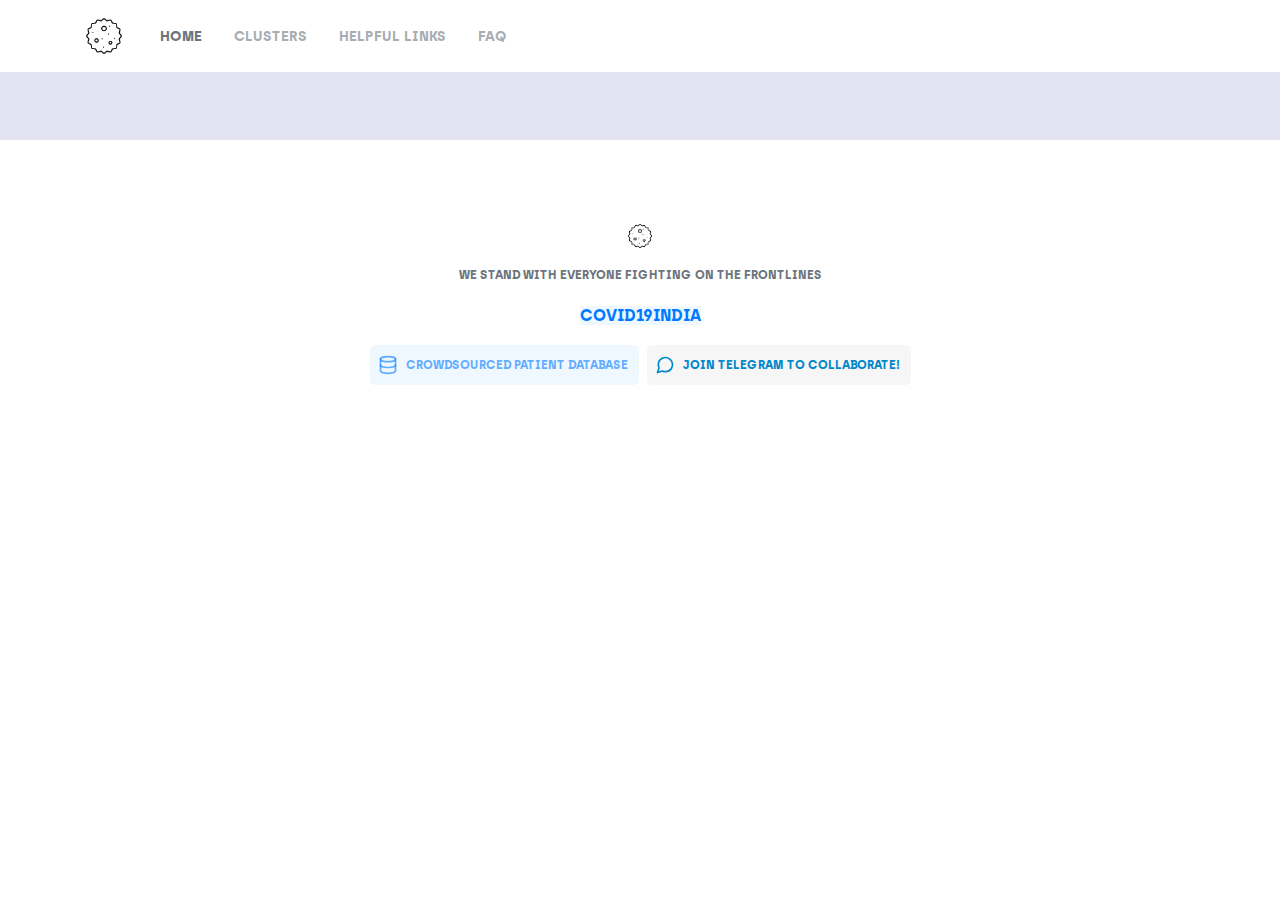
==== index.html @ 8c09f0e8 "Deploying to gh-pages from  - e0e3c7c6d144aec86df935d655b52a0fb1ef1cee 🚀" ====
<!doctype html><html lang="en"><head><meta charset="utf-8"/><link rel="icon" href="/favicon.ico"/><meta name="viewport" content="width=device-width,initial-scale=1"/><meta name="theme-color" content="#000000"/><meta name="COVID-19 Tracker | India" content="Tracking the coronavirus cases in India during the outbreak of the disease in 2020."/><link rel="apple-touch-icon" href="/logo192.png"/><link rel="manifest" href="/manifest.json"/><link rel="apple-touch-icon" sizes="180x180" href="/apple-touch-icon.png"><link rel="icon" type="image/png" sizes="32x32" href="/favicon-32x32.png"><link rel="icon" type="image/png" sizes="16x16" href="/favicon-16x16.png"><link rel="manifest" href="/site.webmanifest"><title>COVID-19 Tracker | India</title><meta name="title" content="COVID-19 Tracker | India"><meta name="description" content="Tracking the coronavirus cases in India during the outbreak of the disease in 2020."><meta property="og:type" content="website"><meta property="og:url" content="https://www.covid19india.org"><meta property="og:title" content="COVID-19 Tracker | India"><meta property="og:description" content="Tracking the coronavirus cases in India during the outbreak of the disease in 2020."><meta property="og:image" content="/thumbnail.png"><meta property="twitter:card" content="summary_large_image"><meta property="twitter:url" content="https://www.covid19india.org"><meta property="twitter:title" content="COVID-19 Tracker | India"><meta property="twitter:description" content="Tracking the coronavirus cases in India during the outbreak of the disease in 2020."><meta property="twitter:image" content="/thumbnail.png"><link href="/static/css/main.8e20639a.chunk.css" rel="stylesheet"></head><body><noscript>You need to enable JavaScript to run this app.</noscript><div id="root"></div><script>!function(e){function r(r){for(var n,i,l=r[0],f=r[1],a=r[2],p=0,s=[];p<l.length;p++)i=l[p],Object.prototype.hasOwnProperty.call(o,i)&&o[i]&&s.push(o[i][0]),o[i]=0;for(n in f)Object.prototype.hasOwnProperty.call(f,n)&&(e[n]=f[n]);for(c&&c(r);s.length;)s.shift()();return u.push.apply(u,a||[]),t()}function t(){for(var e,r=0;r<u.length;r++){for(var t=u[r],n=!0,l=1;l<t.length;l++){var f=t[l];0!==o[f]&&(n=!1)}n&&(u.splice(r--,1),e=i(i.s=t[0]))}return e}var n={},o={1:0},u=[];function i(r){if(n[r])return n[r].exports;var t=n[r]={i:r,l:!1,exports:{}};return e[r].call(t.exports,t,t.exports,i),t.l=!0,t.exports}i.m=e,i.c=n,i.d=function(e,r,t){i.o(e,r)||Object.defineProperty(e,r,{enumerable:!0,get:t})},i.r=function(e){"undefined"!=typeof Symbol&&Symbol.toStringTag&&Object.defineProperty(e,Symbol.toStringTag,{value:"Module"}),Object.defineProperty(e,"__esModule",{value:!0})},i.t=function(e,r){if(1&r&&(e=i(e)),8&r)return e;if(4&r&&"object"==typeof e&&e&&e.__esModule)return e;var t=Object.create(null);if(i.r(t),Object.defineProperty(t,"default",{enumerable:!0,value:e}),2&r&&"string"!=typeof e)for(var n in e)i.d(t,n,function(r){return e[r]}.bind(null,n));return t},i.n=function(e){var r=e&&e.__esModule?function(){return e.default}:function(){return e};return i.d(r,"a",r),r},i.o=function(e,r){return Object.prototype.hasOwnProperty.call(e,r)},i.p="/";var l=this.webpackJsonpcovid=this.webpackJsonpcovid||[],f=l.push.bind(l);l.push=r,l=l.slice();for(var a=0;a<l.length;a++)r(l[a]);var c=f;t()}([])</script><script src="/static/js/2.76a9af8b.chunk.js"></script><script src="/static/js/main.bd04089f.chunk.js"></script></body><script async src="https://www.googletagmanager.com/gtag/js?id=UA-160698988-1"></script><script>function gtag(){dataLayer.push(arguments)}window.dataLayer=window.dataLayer||[],gtag("js",new Date),gtag("config","UA-160698988-1")</script></html>
---- static/css/main.8e20639a.chunk.css ----
@font-face{font-family:"Archia";src:url(/static/media/archia-thin-webfont.47f5c030.eot);src:url(/static/media/archia-thin-webfont.47f5c030.eot) format("embedded-opentype"),url(/static/media/archia-thin-webfont.e88f1cf3.woff2) format("woff2"),url(/static/media/archia-thin-webfont.0345166e.woff) format("woff"),url(/static/media/archia-thin-webfont.9a733c1c.ttf) format("truetype");font-weight:100;font-style:normal}@font-face{font-family:"Archia";src:url(/static/media/archia-light-webfont.bd903ad6.eot);src:url(/static/media/archia-light-webfont.bd903ad6.eot) format("embedded-opentype"),url(/static/media/archia-light-webfont.e1f0cf91.woff2) format("woff2"),url(/static/media/archia-light-webfont.119d7372.woff) format("woff"),url(/static/media/archia-light-webfont.a1a88c46.ttf) format("truetype");font-weight:200;font-style:normal}@font-face{font-family:"Archia";src:url(/static/media/archia-regular-webfont.e0d9eab3.eot);src:url(/static/media/archia-regular-webfont.e0d9eab3.eot) format("embedded-opentype"),url(/static/media/archia-regular-webfont.02155d96.woff2) format("woff2"),url(/static/media/archia-regular-webfont.571e4671.woff) format("woff"),url(/static/media/archia-regular-webfont.44b223ad.ttf) format("truetype");font-weight:300;font-style:normal}@font-face{font-family:"Archia";src:url(/static/media/archia-medium-webfont.93462af3.eot);src:url(/static/media/archia-medium-webfont.93462af3.eot) format("embedded-opentype"),url(/static/media/archia-medium-webfont.80da55a5.woff2) format("woff2"),url(/static/media/archia-medium-webfont.b325c0d3.woff) format("woff"),url(/static/media/archia-medium-webfont.0a3767d8.ttf) format("truetype");font-weight:400;font-style:normal}@font-face{font-family:"Archia";src:url(/static/media/archia-semibold-webfont.90c5d848.eot);src:url(/static/media/archia-semibold-webfont.90c5d848.eot) format("embedded-opentype"),url(/static/media/archia-semibold-webfont.890ee929.woff2) format("woff2"),url(/static/media/archia-semibold-webfont.21351f93.woff) format("woff"),url(/static/media/archia-semibold-webfont.6f45094f.ttf) format("truetype");font-weight:600;font-style:normal}@font-face{font-family:"Archia";src:url(/static/media/archia-bold-webfont.86e07a42.eot);src:url(/static/media/archia-bold-webfont.86e07a42.eot) format("embedded-opentype"),url(/static/media/archia-bold-webfont.ad8463d1.woff2) format("woff2"),url(/static/media/archia-bold-webfont.a22268c8.woff) format("woff"),url(/static/media/archia-bold-webfont.9bc3d640.ttf) format("truetype");font-weight:900;font-style:normal}body{padding:0;margin:0;-webkit-tap-highlight-color:transparent;-webkit-touch-callout:none}h1{font-family:"archia";font-size:24px!important;font-weight:900;text-transform:uppercase}h2{font-size:18px!important}h2,h3{font-family:"archia";font-weight:400;text-transform:uppercase}h3{font-size:14px!important}h4{font-size:13px!important}h4,h5{font-family:"archia";font-weight:900;text-transform:uppercase}h5{font-size:12px!important}h6{font-family:"archia";font-size:11px!important;font-weight:600;text-transform:uppercase}.Home{display:flex;flex-direction:row;justify-content:space-around;flex-wrap:wrap;margin-left:10rem;margin-right:10rem}.Home .home-left,.Home .home-right{display:flex;flex-direction:column;width:30rem}.Banner{display:flex;flex-direction:row;justify-content:center;line-height:20px;font-family:"Archia";font-size:.8rem;font-weight:600;color:rgba(32,26,162,.866667);background:rgba(32,26,162,.12549)}.Banner .snippet{align-self:center;width:calc(100% - 10rem);word-wrap:break-word;padding:1.5rem;text-align:center}.Navbar{display:flex;flex-direction:row;height:4.5rem;justify-content:space-around;text-transform:uppercase;font-weight:900;-webkit-animation-name:u94907926;animation-name:u94907926;-webkit-animation-duration:.75s;animation-duration:.75s;-webkit-animation-timing-function:ease-in-out;animation-timing-function:ease-in-out;-webkit-animation-fill-mode:both;animation-fill-mode:both}@-webkit-keyframes u94907926{0%{background:transparent}to{background:rgba(108,117,125,.0627451)}}@keyframes u94907926{0%{background:transparent}to{background:rgba(108,117,125,.0627451)}}.Navbar .navbar-left{margin-left:2rem;flex:1 1;align-self:center}.Navbar .navbar-left a{display:inline-block;font-size:14px;font-family:"Archia";text-decoration:none;margin-right:2rem;color:rgba(108,117,125,.6)}.Navbar .navbar-left a span{display:inline-block}.Navbar .focused,.Navbar .navbar-left a span:hover{color:#6c757d}.Navbar img{width:3rem;height:3rem;align-self:center;margin-left:5rem;cursor:pointer}.header{position:relative;display:flex;flex-direction:column;width:30rem;align-self:center;justify-content:space-between;padding-top:2rem;margin-bottom:1rem}.header h1,.header h6{margin:0}.header h1{color:#343a40}.header .header-mid{display:flex;flex-direction:row;justify-content:space-between}.header .header-mid .titles h6{margin-top:.25rem;color:#6c757d}.header .header-mid>*,.last-update{align-self:center}.last-update{display:flex;flex-direction:column;text-align:right;margin-bottom:auto;margin-top:.25rem}.last-update h6{color:rgba(40,167,69,.6);font-weight:900}.last-update h3{color:#28a745;font-weight:600}.last-update h3,.last-update h6{margin:0}a.button{display:flex;flex-direction:row;padding:.5rem;border:none;font-family:"archia";text-transform:uppercase;background:rgba(0,123,255,.0627451);color:rgba(0,123,255,.6);cursor:pointer;font-weight:900;border-radius:5px;transition:background .2s ease-in-out;margin-bottom:.5rem;margin-top:.25rem;outline:none;font-size:.75rem;text-decoration:none}a.button svg{margin-right:.5rem;width:20px;stroke-width:2px}a.button.is-purple{color:rgba(32,26,162,.6);background:rgba(32,26,162,.12549)}a.button.is-purple:hover{background:rgba(32,26,162,.188235)}a.button.is-green{color:rgba(40,167,69,.6);background:rgba(40,167,69,.12549)}a.button.is-green:hover{background:rgba(40,167,69,.188235)}a.button:hover{background:rgba(0,123,255,.188235)}a.button>*{align-self:center}.telegram{width:15.5rem;background:rgba(108,117,125,.0627451)!important;color:#08c!important;padding-left:.65rem}.telegram:hover{background:rgba(108,117,125,.12549)!important}.excel{color:#33a667;background:rgba(51,166,103,.19)}.excel:hover{background:rgba(51,166,103,.31)}.Level{display:flex;flex-direction:row;justify-content:space-between;align-self:center;width:30rem}.Level .level-item{display:flex;flex-direction:column}.Level .level-item>*{align-self:center}.Level .level-item:first-child{margin-left:.5rem}.Level .level-item:last-child{margin-right:.5rem}.Level h1,.Level h5{margin-bottom:0}.Level h1{font-weight:600}.Level h4{margin-bottom:-.5rem}.Level .is-cherry h1{color:#ff073a}.Level .is-cherry h4,.Level .is-cherry h5{color:rgba(255,7,58,.6)}.Level .is-blue h1{color:#007bff}.Level .is-blue h4,.Level .is-blue h5{color:rgba(0,123,255,.6)}.Level .is-green h1{color:#28a745}.Level .is-green h4,.Level .is-green h5{color:rgba(40,167,69,.6)}.Level .is-gray h1{color:#6c757d}.Level .is-gray h4,.Level .is-gray h5{color:rgba(108,117,125,.6)}abbr{text-decoration:none}abbr.is-cherry{color:#ff073a}abbr.is-blue{color:#007bff}abbr.is-green{color:#28a745}abbr.is-gray{color:#6c757d}table{position:relative;width:30rem;align-self:center;font-family:"archia";text-transform:uppercase;margin-bottom:1rem;margin-top:2rem}table thead{background:rgba(108,117,125,.0627451);color:#343a40;text-align:left;font-size:.75rem}table thead th{padding:.5rem;cursor:pointer;border-radius:5px;transition:all .1s ease-in-out}table thead th:hover{background:rgba(108,117,125,.12549)}table thead th .heading-content{display:flex;justify-content:space-between;position:relative;flex-direction:row;height:.9rem}table thead th .heading-content abbr{text-align:right}table thead th .heading-content svg{width:10px;right:0;transform:rotate(135deg);stroke-width:4px;align-self:center;margin:-.35rem 0 0 .25rem;color:rgba(108,117,125,.6)}table:nth-child(odd){background-color:#f8f9fa}table tbody{color:#6c757d;max-width:10rem}table tbody tr{transition:background .1s ease-in-out;cursor:pointer}table tbody tr:hover{background:rgba(108,117,125,.12549)}table tbody tr.divider{height:.5rem;background:rgba(108,117,125,.06)!important}table tbody tr.spacer{height:.5rem;background:transparent!important}table tbody>tr:nth-child(odd){background:#f8f9fa}table tbody>tr:nth-child(odd):hover{background:rgba(108,117,125,.12549)}table tbody>tr:nth-child(odd):nth-child(odd){background:#fff!important}table tbody:nth-child(odd){background-color:#f8f9fa}table tbody:nth-child(odd).spacer{background:transparent!important}table tbody td{padding:.25rem;font-size:.9rem;border-radius:5px;text-align:right}table tbody td .deltas{margin-right:.25rem;font-size:11px!important}table tbody td .deltas svg{width:9px;height:9px;stroke-width:3;vertical-align:-.25px}table tbody td:first-child{text-align:left;max-width:7.5rem;word-wrap:break-word}table tbody .district-heading{transform:translateX(1rem);background:rgba(108,117,125,.0627451)}table tbody .district-heading td{font-size:.75rem;font-weight:900;padding:.45rem;color:#343a40;background:rgba(108,117,125,.0627451)}table tbody .district{transform:translateX(1rem)}table .affected-count{position:absolute;margin:0;top:-1rem;color:rgba(108,117,125,.6);right:0}table .is-total td{background:rgba(108,117,125,.12549)}table .dropdown{position:absolute;left:-.75rem;background:rgba(108,117,125,.0627451);border-radius:50%;width:13px;height:13px;margin-top:.5rem;cursor:pointer;transition:background .3s ease-in-out}table .dropdown:hover{background:rgba(108,117,125,.12549)}table .dropdown svg{position:absolute;top:-.35rem;left:1px;width:11px;stroke-width:3}.ChoroplethMap{display:flex;position:relative;align-self:center;margin-top:4rem;margin-bottom:-10rem;width:30rem}.ChoroplethMap .header{position:absolute;top:-5rem;color:#343a40}.ChoroplethMap h6.header{margin-top:3rem;color:#6c757d;margin-left:1px;width:10rem}.ChoroplethMap .svg-parent{display:flex;flex-direction:row;justify-content:center;width:100%}.ChoroplethMap .svg-parent svg{align-self:center}.ChoroplethMap .svg-parent svg text{text-transform:uppercase;text-align:right;font-family:"archia";font-weight:600;fill:#6c757d;font-size:14px}.ChoroplethMap .map-stats{flex:0.1 1;position:absolute;top:4rem;left:1px}.ChoroplethMap .map-stats h1,.ChoroplethMap .map-stats h5,.ChoroplethMap .map-stats h6{margin:0}.ChoroplethMap .map-stats h4{color:#e23028;width:5rem}.ChoroplethMap .map-stats h1{font-weight:600}.ChoroplethMap .map-stats .stats{background:rgba(255,7,58,.12549);color:#ff073a;padding:.5rem;border-radius:5px;display:flex;flex-direction:column;margin-bottom:.5rem}.ChoroplethMap .map-stats .stats .stats-bottom{display:flex;flex-direction:row;justify-content:space-between}.ChoroplethMap .map-stats .stats .stats-bottom h6{margin-top:auto;margin-bottom:.25rem}.ChoroplethMap .map-stats .stats.is-green{background:rgba(40,167,69,.12549)}.ChoroplethMap .map-stats .stats.is-green h5,.ChoroplethMap .map-stats .stats.is-green h6{color:rgba(40,167,69,.6)}.ChoroplethMap .map-stats .stats.is-green h1{color:#28a745}.ChoroplethMap .map-stats .stats.is-blue{background:rgba(0,123,255,.0627451)}.ChoroplethMap .map-stats .stats.is-blue h5,.ChoroplethMap .map-stats .stats.is-blue h6{color:rgba(0,123,255,.6)}.ChoroplethMap .map-stats .stats.is-blue h1{color:#007bff}.ChoroplethMap .map-stats .stats.is-gray{background:rgba(108,117,125,.0627451)}.ChoroplethMap .map-stats .stats.is-gray h5,.ChoroplethMap .map-stats .stats.is-gray h6{color:rgba(108,117,125,.6)}.ChoroplethMap .map-stats .stats.is-gray h1{color:#6c757d}.tabs{position:relative;z-index:99;display:flex;flex-direction:row}.tabs .tab{min-width:5rem;background:rgba(108,117,125,.0627451);padding-left:1rem;padding-right:1rem;color:rgba(108,117,125,.6);border-top-left-radius:5px;border-top-right-radius:5px;cursor:pointer;text-align:center;margin-right:.25rem;transition:all .3s ease-in-out}.tabs .tab:hover{background:rgba(108,117,125,.12549)}.tabs .tab.focused{color:#6c757d;background:rgba(52,58,64,.12549)}.TimeSeries-Parent{display:flex;flex-direction:column;width:30rem;align-self:center}.timeseries-header{width:30rem;align-self:center;margin-top:1rem}.timeseries-header h1{color:#343a40;margin:0 0 .5rem}.timeseries-header .timeseries-mode{position:absolute;display:flex;flex-direction:row;top:4.5rem;right:0;z-index:99}.timeseries-header .timeseries-mode input{margin:0;cursor:pointer}.timeseries-header .timeseries-mode label{font-family:"archia";text-transform:uppercase;font-size:12px;font-weight:900;margin-right:.5rem;color:#6c757d;z-index:99}.Minigraph,.timeseries{display:flex;flex-direction:column;margin-top:1rem;width:100%}.Minigraph .stats,.timeseries .stats{padding:.25rem;position:absolute;top:.5rem;left:.5rem;width:5rem;border-radius:3px;display:flex;flex-direction:column}.Minigraph .stats h2,.Minigraph .stats h5,.Minigraph .stats h6,.timeseries .stats h2,.timeseries .stats h5,.timeseries .stats h6{margin:0;color:rgba(255,7,58,.6)}.Minigraph .stats h2,.Minigraph .stats h6,.timeseries .stats h2,.timeseries .stats h6{color:#ff073a}.Minigraph .stats .stats-bottom,.timeseries .stats .stats-bottom{display:flex;flex-direction:row}.Minigraph .stats .stats-bottom h6,.timeseries .stats .stats-bottom h6{margin-bottom:.1rem;margin-left:.25rem}.Minigraph .stats .stats-bottom>*,.timeseries .stats .stats-bottom>*{margin-top:auto}.Minigraph .stats.is-green h5,.timeseries .stats.is-green h5{color:rgba(40,167,69,.6)}.Minigraph .stats.is-green h2,.Minigraph .stats.is-green h6,.timeseries .stats.is-green h2,.timeseries .stats.is-green h6{color:#28a745}.Minigraph .stats.is-gray h5,.timeseries .stats.is-gray h5{color:rgba(108,117,125,.6)}.Minigraph .stats.is-gray h2,.Minigraph .stats.is-gray h6,.timeseries .stats.is-gray h2,.timeseries .stats.is-gray h6{color:#6c757d}.Minigraph .stats.is-blue h5,.timeseries .stats.is-blue h5{color:rgba(0,123,255,.6)}.Minigraph .stats.is-blue h2,.Minigraph .stats.is-blue h6,.timeseries .stats.is-blue h2,.timeseries .stats.is-blue h6{color:#007bff}.Minigraph .svg-parent,.timeseries .svg-parent{position:relative;display:flex;width:30rem;align-self:center;background:rgba(255,7,58,.12549);border-radius:5px;margin-bottom:1rem;height:10rem}.Minigraph .svg-parent svg .domain,.Minigraph .svg-parent svg .tick,.Minigraph .svg-parent svg line,.timeseries .svg-parent svg .domain,.timeseries .svg-parent svg .tick,.timeseries .svg-parent svg line{stroke:#ff073a;stroke-width:2}.Minigraph .svg-parent svg text,.timeseries .svg-parent svg text{font-family:"archia";text-transform:uppercase;color:rgba(255,7,58,.6);stroke:transparent;font-size:12px}.Minigraph .svg-parent.is-green,.timeseries .svg-parent.is-green{background:rgba(40,167,69,.12549)}.Minigraph .svg-parent.is-green svg .domain,.Minigraph .svg-parent.is-green svg .tick,.Minigraph .svg-parent.is-green svg line,.timeseries .svg-parent.is-green svg .domain,.timeseries .svg-parent.is-green svg .tick,.timeseries .svg-parent.is-green svg line{stroke:#28a745}.Minigraph .svg-parent.is-green svg text,.timeseries .svg-parent.is-green svg text{color:rgba(40,167,69,.6);stroke:transparent}.Minigraph .svg-parent.is-gray,.timeseries .svg-parent.is-gray{background:rgba(108,117,125,.0627451)}.Minigraph .svg-parent.is-gray .domain,.Minigraph .svg-parent.is-gray .tick,.Minigraph .svg-parent.is-gray line,.timeseries .svg-parent.is-gray .domain,.timeseries .svg-parent.is-gray .tick,.timeseries .svg-parent.is-gray line{stroke:#6c757d}.Minigraph .svg-parent.is-gray text,.timeseries .svg-parent.is-gray text{color:rgba(108,117,125,.6);stroke:transparent}.Minigraph{width:30rem;align-self:center;display:flex;flex-direction:row;justify-content:space-between;margin:0 0 -3rem}.Minigraph .svg-parent{width:5rem;background:transparent!important;height:7rem}.Minigraph .tooltip{position:fixed;top:0;right:0}.Links{display:flex;flex-direction:column;justify-content:center}.link{width:30rem;margin-top:1rem;margin-bottom:1rem;align-self:center}.link a{font-family:"archia";text-transform:uppercase;word-wrap:break-word;font-weight:900;text-decoration:none;color:#007bff;background:rgba(0,123,255,.0627451);transition:background .2s ease-in-out}.link a:hover{background:rgba(0,123,255,.188235)}.link h3{margin-bottom:0;color:#343a40;font-weight:900}footer{display:flex;flex-direction:column;margin-bottom:5rem;justify-content:center;margin-top:5rem}footer>*{align-self:center;text-align:center}footer h5{margin:1rem 0 .5rem;color:#6c757d}footer img{width:2rem;height:2rem}.Summary{display:flex;flex-direction:column;width:600px;height:600px;position:relative;padding-left:1rem;padding-right:1rem}.Summary img{width:2rem;height:2rem}.Summary .link{margin:0}.Summary .header h1{margin-top:-1rem}.Summary h5{margin:0;color:#6c757d}.Summary .Minigraph{align-self:center;margin-bottom:-3.25rem}.Summary .summary-bottom{display:flex;flex-direction:row;justify-content:space-between;align-self:center;width:100%}.Summary .summary-bottom .link{width:12rem;margin-right:-.75rem}.Summary .summary-bottom>*{align-self:center}.Summary .summary-bottom img{margin-bottom:.25rem;margin-right:.25rem;margin-left:1rem}.Summary .summary-bottom h5{width:15rem}.Summary .summary-bottom-left{display:flex;flex-direction:row;justify-content:space-around}.Summary .summary-bottom-left>*{align-self:center}.FAQ{display:flex;flex-direction:column;width:100%;min-height:30rem}.FAQ>*{align-self:center;width:30rem;margin-bottom:1.5rem}.FAQ>:first-child{margin-top:2rem}.FAQ h2{margin:0;font-weight:600;text-transform:none}.FAQ .question{margin-bottom:.5rem;color:#343a40}.FAQ .answer{color:#007bff}@media (max-width:769px){.ChoroplethMap,.FAQ,.header,.Level,.Links,.Minigraph,.Summary,.TimeSeries,.timeseries-header,.TimeSeries-Parent,table{width:calc(100% - 2rem)}.Home{margin-left:0;margin-right:0}.Home,.Home .home-left,.Home .home-right{display:flex;flex-direction:column;width:100%}.faq,.link{width:calc(100% - 2rem)}.Navbar a{font-size:.75rem!important;margin-right:.75rem!important}.Navbar img{width:2rem;height:2rem;margin-left:1rem;margin-right:-1rem;cursor:pointer}.timeseries .svg-parent{width:100%}.last-update,a.button{width:10rem}a.button svg{width:38px}.Banner{height:7rem}.Banner .snippet{width:100%;margin-left:1rem;margin-right:1rem}table td{max-width:6.75rem}}@media (max-width:375px){.timeseries-mode{display:block!important;width:4.25rem;top:2rem!important;text-align:right}.timeseries-mode input{margin:0;margin-top:.25rem!important}}.fadeInUp{-webkit-animation-name:fadeInUp;animation-name:fadeInUp;-webkit-animation-duration:.45s;animation-duration:.45s;-webkit-animation-fill-mode:both;animation-fill-mode:both}@-webkit-keyframes fadeInUp{0%{opacity:0;transform:translateY(20px)}to{opacity:1;transform:translateY(0)}}@keyframes fadeInUp{0%{opacity:0;transform:translateY(20px)}to{opacity:1;transform:translateY(0)}}.rotateDownRight{-webkit-animation-name:rotateDownRight;animation-name:rotateDownRight;-webkit-animation-duration:.25s;animation-duration:.25s;-webkit-animation-fill-mode:both;animation-fill-mode:both}@-webkit-keyframes rotateDownRight{to{transform:rotate(-90deg)}}@keyframes rotateDownRight{to{transform:rotate(-90deg)}}.rotateRightDown{-webkit-animation-name:rotateRightDown;animation-name:rotateRightDown;-webkit-animation-duration:.25s;animation-duration:.25s;-webkit-animation-fill-mode:both;animation-fill-mode:both}@-webkit-keyframes rotateRightDown{0%{transform:rotate(-90deg)}}@keyframes rotateRightDown{0%{transform:rotate(-90deg)}}.iframe-container{width:100%;min-height:100vh}.iframe-container iframe{width:100vw;height:100vh;border:none}#footerButtons{display:flex}#footerButtons>*+*{margin-left:8px}
/*# sourceMappingURL=main.8e20639a.chunk.css.map */
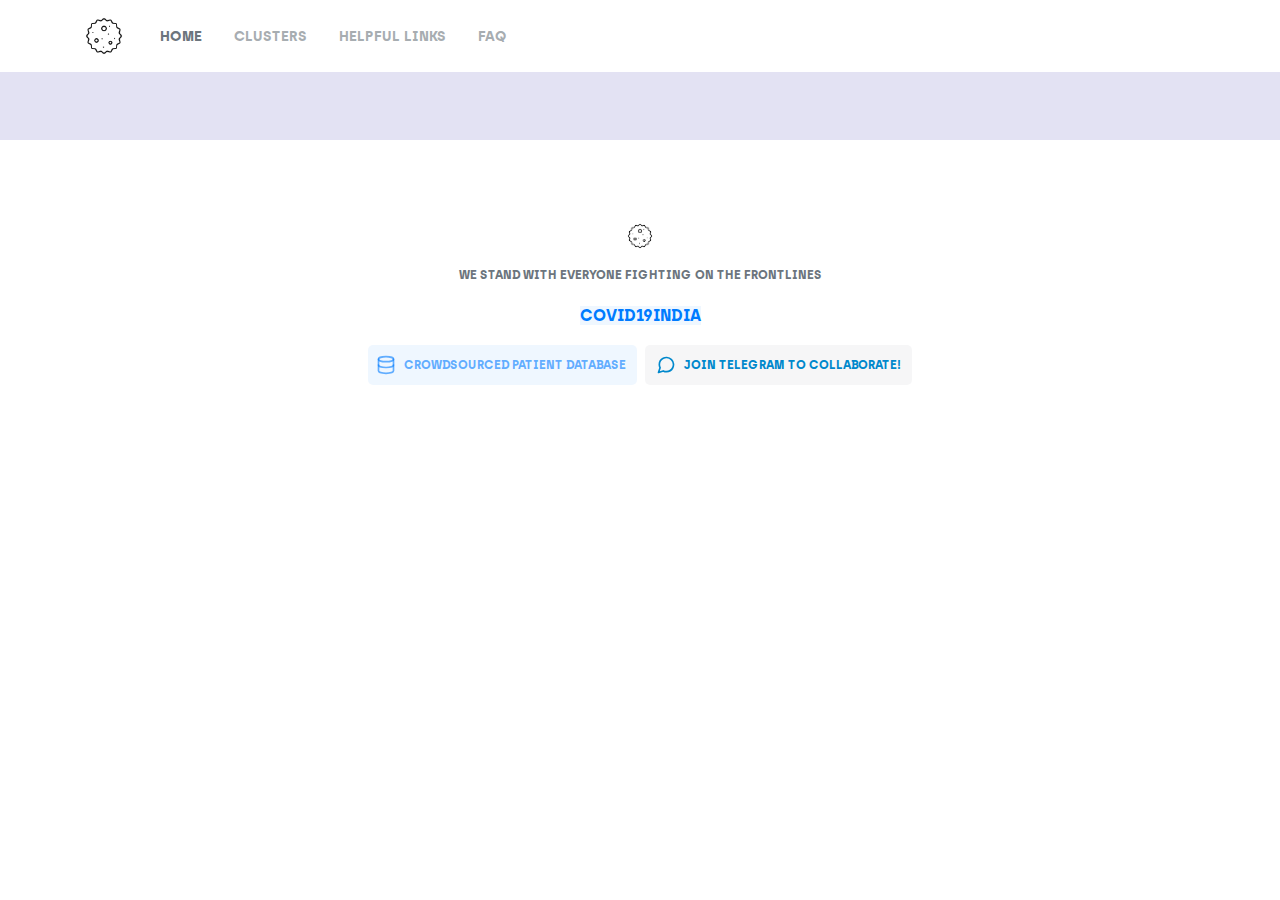
==== commit 3942a50a: "Deploying to gh-pages from  - aa3057b6ef12e3117030939d9f517b8d4d25625e 🚀" ====
--- a/index.html
+++ b/index.html
@@ -1 +1 @@
-<!doctype html><html lang="en"><head><meta charset="utf-8"/><link rel="icon" href="/favicon.ico"/><meta name="viewport" content="width=device-width,initial-scale=1"/><meta name="theme-color" content="#000000"/><meta name="COVID-19 Tracker | India" content="Tracking the coronavirus cases in India during the outbreak of the disease in 2020."/><link rel="apple-touch-icon" href="/logo192.png"/><link rel="manifest" href="/manifest.json"/><link rel="apple-touch-icon" sizes="180x180" href="/apple-touch-icon.png"><link rel="icon" type="image/png" sizes="32x32" href="/favicon-32x32.png"><link rel="icon" type="image/png" sizes="16x16" href="/favicon-16x16.png"><link rel="manifest" href="/site.webmanifest"><title>COVID-19 Tracker | India</title><meta name="title" content="COVID-19 Tracker | India"><meta name="description" content="Tracking the coronavirus cases in India during the outbreak of the disease in 2020."><meta property="og:type" content="website"><meta property="og:url" content="https://www.covid19india.org"><meta property="og:title" content="COVID-19 Tracker | India"><meta property="og:description" content="Tracking the coronavirus cases in India during the outbreak of the disease in 2020."><meta property="og:image" content="/thumbnail.png"><meta property="twitter:card" content="summary_large_image"><meta property="twitter:url" content="https://www.covid19india.org"><meta property="twitter:title" content="COVID-19 Tracker | India"><meta property="twitter:description" content="Tracking the coronavirus cases in India during the outbreak of the disease in 2020."><meta property="twitter:image" content="/thumbnail.png"><link href="/static/css/main.8e20639a.chunk.css" rel="stylesheet"></head><body><noscript>You need to enable JavaScript to run this app.</noscript><div id="root"></div><script>!function(e){function r(r){for(var n,i,l=r[0],f=r[1],a=r[2],p=0,s=[];p<l.length;p++)i=l[p],Object.prototype.hasOwnProperty.call(o,i)&&o[i]&&s.push(o[i][0]),o[i]=0;for(n in f)Object.prototype.hasOwnProperty.call(f,n)&&(e[n]=f[n]);for(c&&c(r);s.length;)s.shift()();return u.push.apply(u,a||[]),t()}function t(){for(var e,r=0;r<u.length;r++){for(var t=u[r],n=!0,l=1;l<t.length;l++){var f=t[l];0!==o[f]&&(n=!1)}n&&(u.splice(r--,1),e=i(i.s=t[0]))}return e}var n={},o={1:0},u=[];function i(r){if(n[r])return n[r].exports;var t=n[r]={i:r,l:!1,exports:{}};return e[r].call(t.exports,t,t.exports,i),t.l=!0,t.exports}i.m=e,i.c=n,i.d=function(e,r,t){i.o(e,r)||Object.defineProperty(e,r,{enumerable:!0,get:t})},i.r=function(e){"undefined"!=typeof Symbol&&Symbol.toStringTag&&Object.defineProperty(e,Symbol.toStringTag,{value:"Module"}),Object.defineProperty(e,"__esModule",{value:!0})},i.t=function(e,r){if(1&r&&(e=i(e)),8&r)return e;if(4&r&&"object"==typeof e&&e&&e.__esModule)return e;var t=Object.create(null);if(i.r(t),Object.defineProperty(t,"default",{enumerable:!0,value:e}),2&r&&"string"!=typeof e)for(var n in e)i.d(t,n,function(r){return e[r]}.bind(null,n));return t},i.n=function(e){var r=e&&e.__esModule?function(){return e.default}:function(){return e};return i.d(r,"a",r),r},i.o=function(e,r){return Object.prototype.hasOwnProperty.call(e,r)},i.p="/";var l=this.webpackJsonpcovid=this.webpackJsonpcovid||[],f=l.push.bind(l);l.push=r,l=l.slice();for(var a=0;a<l.length;a++)r(l[a]);var c=f;t()}([])</script><script src="/static/js/2.76a9af8b.chunk.js"></script><script src="/static/js/main.bd04089f.chunk.js"></script></body><script async src="https://www.googletagmanager.com/gtag/js?id=UA-160698988-1"></script><script>function gtag(){dataLayer.push(arguments)}window.dataLayer=window.dataLayer||[],gtag("js",new Date),gtag("config","UA-160698988-1")</script></html>+<!doctype html><html lang="en"><head><meta charset="utf-8"/><link rel="icon" href="/favicon.ico"/><meta name="viewport" content="width=device-width,initial-scale=1"/><meta name="theme-color" content="#000000"/><meta name="COVID-19 Tracker | India" content="Tracking the coronavirus cases in India during the outbreak of the disease in 2020."/><link rel="apple-touch-icon" href="/logo192.png"/><link rel="manifest" href="/manifest.json"/><link rel="apple-touch-icon" sizes="180x180" href="/apple-touch-icon.png"><link rel="icon" type="image/png" sizes="32x32" href="/favicon-32x32.png"><link rel="icon" type="image/png" sizes="16x16" href="/favicon-16x16.png"><link rel="manifest" href="/site.webmanifest"><title>COVID-19 Tracker | India</title><meta name="title" content="COVID-19 Tracker | India"><meta name="description" content="Tracking the coronavirus cases in India during the outbreak of the disease in 2020."><meta property="og:type" content="website"><meta property="og:url" content="https://www.covid19india.org"><meta property="og:title" content="COVID-19 Tracker | India"><meta property="og:description" content="Tracking the coronavirus cases in India during the outbreak of the disease in 2020."><meta property="og:image" content="/thumbnail.png"><meta property="twitter:card" content="summary_large_image"><meta property="twitter:url" content="https://www.covid19india.org"><meta property="twitter:title" content="COVID-19 Tracker | India"><meta property="twitter:description" content="Tracking the coronavirus cases in India during the outbreak of the disease in 2020."><meta property="twitter:image" content="/thumbnail.png"><link href="/static/css/main.f412def2.chunk.css" rel="stylesheet"></head><body><noscript>You need to enable JavaScript to run this app.</noscript><div id="root"></div><script>!function(e){function r(r){for(var n,i,l=r[0],f=r[1],a=r[2],p=0,s=[];p<l.length;p++)i=l[p],Object.prototype.hasOwnProperty.call(o,i)&&o[i]&&s.push(o[i][0]),o[i]=0;for(n in f)Object.prototype.hasOwnProperty.call(f,n)&&(e[n]=f[n]);for(c&&c(r);s.length;)s.shift()();return u.push.apply(u,a||[]),t()}function t(){for(var e,r=0;r<u.length;r++){for(var t=u[r],n=!0,l=1;l<t.length;l++){var f=t[l];0!==o[f]&&(n=!1)}n&&(u.splice(r--,1),e=i(i.s=t[0]))}return e}var n={},o={1:0},u=[];function i(r){if(n[r])return n[r].exports;var t=n[r]={i:r,l:!1,exports:{}};return e[r].call(t.exports,t,t.exports,i),t.l=!0,t.exports}i.m=e,i.c=n,i.d=function(e,r,t){i.o(e,r)||Object.defineProperty(e,r,{enumerable:!0,get:t})},i.r=function(e){"undefined"!=typeof Symbol&&Symbol.toStringTag&&Object.defineProperty(e,Symbol.toStringTag,{value:"Module"}),Object.defineProperty(e,"__esModule",{value:!0})},i.t=function(e,r){if(1&r&&(e=i(e)),8&r)return e;if(4&r&&"object"==typeof e&&e&&e.__esModule)return e;var t=Object.create(null);if(i.r(t),Object.defineProperty(t,"default",{enumerable:!0,value:e}),2&r&&"string"!=typeof e)for(var n in e)i.d(t,n,function(r){return e[r]}.bind(null,n));return t},i.n=function(e){var r=e&&e.__esModule?function(){return e.default}:function(){return e};return i.d(r,"a",r),r},i.o=function(e,r){return Object.prototype.hasOwnProperty.call(e,r)},i.p="/";var l=this.webpackJsonpcovid=this.webpackJsonpcovid||[],f=l.push.bind(l);l.push=r,l=l.slice();for(var a=0;a<l.length;a++)r(l[a]);var c=f;t()}([])</script><script src="/static/js/2.a434f8e7.chunk.js"></script><script src="/static/js/main.22787ec2.chunk.js"></script></body><script async src="https://www.googletagmanager.com/gtag/js?id=UA-160698988-1"></script><script>function gtag(){dataLayer.push(arguments)}window.dataLayer=window.dataLayer||[],gtag("js",new Date),gtag("config","UA-160698988-1")</script></html>--- a/static/css/main.f412def2.chunk.css
+++ b/static/css/main.f412def2.chunk.css
@@ -0,0 +1,2 @@
+@font-face{font-family:"Archia";src:url(/static/media/archia-thin-webfont.47f5c030.eot);src:url(/static/media/archia-thin-webfont.47f5c030.eot) format("embedded-opentype"),url(/static/media/archia-thin-webfont.e88f1cf3.woff2) format("woff2"),url(/static/media/archia-thin-webfont.0345166e.woff) format("woff"),url(/static/media/archia-thin-webfont.9a733c1c.ttf) format("truetype");font-weight:100;font-style:normal}@font-face{font-family:"Archia";src:url(/static/media/archia-light-webfont.bd903ad6.eot);src:url(/static/media/archia-light-webfont.bd903ad6.eot) format("embedded-opentype"),url(/static/media/archia-light-webfont.e1f0cf91.woff2) format("woff2"),url(/static/media/archia-light-webfont.119d7372.woff) format("woff"),url(/static/media/archia-light-webfont.a1a88c46.ttf) format("truetype");font-weight:200;font-style:normal}@font-face{font-family:"Archia";src:url(/static/media/archia-regular-webfont.e0d9eab3.eot);src:url(/static/media/archia-regular-webfont.e0d9eab3.eot) format("embedded-opentype"),url(/static/media/archia-regular-webfont.02155d96.woff2) format("woff2"),url(/static/media/archia-regular-webfont.571e4671.woff) format("woff"),url(/static/media/archia-regular-webfont.44b223ad.ttf) format("truetype");font-weight:300;font-style:normal}@font-face{font-family:"Archia";src:url(/static/media/archia-medium-webfont.93462af3.eot);src:url(/static/media/archia-medium-webfont.93462af3.eot) format("embedded-opentype"),url(/static/media/archia-medium-webfont.80da55a5.woff2) format("woff2"),url(/static/media/archia-medium-webfont.b325c0d3.woff) format("woff"),url(/static/media/archia-medium-webfont.0a3767d8.ttf) format("truetype");font-weight:400;font-style:normal}@font-face{font-family:"Archia";src:url(/static/media/archia-semibold-webfont.90c5d848.eot);src:url(/static/media/archia-semibold-webfont.90c5d848.eot) format("embedded-opentype"),url(/static/media/archia-semibold-webfont.890ee929.woff2) format("woff2"),url(/static/media/archia-semibold-webfont.21351f93.woff) format("woff"),url(/static/media/archia-semibold-webfont.6f45094f.ttf) format("truetype");font-weight:600;font-style:normal}@font-face{font-family:"Archia";src:url(/static/media/archia-bold-webfont.86e07a42.eot);src:url(/static/media/archia-bold-webfont.86e07a42.eot) format("embedded-opentype"),url(/static/media/archia-bold-webfont.ad8463d1.woff2) format("woff2"),url(/static/media/archia-bold-webfont.a22268c8.woff) format("woff"),url(/static/media/archia-bold-webfont.9bc3d640.ttf) format("truetype");font-weight:900;font-style:normal}body{padding:0;margin:0;-webkit-tap-highlight-color:transparent;-webkit-touch-callout:none}h1{font-family:"archia";font-size:24px!important;font-weight:900;text-transform:uppercase}h2{font-size:18px!important}h2,h3{font-family:"archia";font-weight:400;text-transform:uppercase}h3{font-size:14px!important}h4{font-size:13px!important}h4,h5{font-family:"archia";font-weight:900;text-transform:uppercase}h5{font-size:12px!important}h6{font-family:"archia";font-size:11px!important;font-weight:600;text-transform:uppercase}.Home{display:flex;flex-direction:row;justify-content:space-around;flex-wrap:wrap;margin-left:10rem;margin-right:10rem}.Home .home-left,.Home .home-right{display:flex;flex-direction:column;width:30rem}.Banner{display:flex;flex-direction:row;justify-content:center;line-height:20px;font-family:"Archia";font-size:.8rem;font-weight:600;color:rgba(32,26,162,.866667);background:rgba(32,26,162,.12549)}.Banner .snippet{align-self:center;width:calc(100% - 10rem);word-wrap:break-word;padding:1.5rem;text-align:center}.Navbar{display:flex;flex-direction:row;height:4.5rem;justify-content:space-around;text-transform:uppercase;font-weight:900;-webkit-animation-name:u47889a3e;animation-name:u47889a3e;-webkit-animation-duration:.75s;animation-duration:.75s;-webkit-animation-timing-function:ease-in-out;animation-timing-function:ease-in-out;-webkit-animation-fill-mode:both;animation-fill-mode:both}@-webkit-keyframes u47889a3e{0%{background:transparent}to{background:rgba(108,117,125,.0627451)}}@keyframes u47889a3e{0%{background:transparent}to{background:rgba(108,117,125,.0627451)}}.Navbar .navbar-left{margin-left:2rem;flex:1 1;align-self:center}.Navbar .navbar-left a{display:inline-block;font-size:14px;font-family:"Archia";text-decoration:none;margin-right:2rem;color:rgba(108,117,125,.6)}.Navbar .navbar-left a span{display:inline-block}.Navbar .focused,.Navbar .navbar-left a span:hover{color:#6c757d}.Navbar img{width:3rem;height:3rem;align-self:center;margin-left:5rem;cursor:pointer}.header{position:relative;display:flex;flex-direction:column;width:30rem;align-self:center;justify-content:space-between;padding-top:2rem;margin-bottom:1rem}.header h1,.header h6{margin:0}.header h1{color:#343a40}.header .header-mid{display:flex;flex-direction:row;justify-content:space-between}.header .header-mid .titles h6{margin-top:.25rem;color:#6c757d}.header .header-mid>*,.last-update{align-self:center}.last-update{display:flex;flex-direction:column;text-align:right;margin-bottom:auto;margin-top:.25rem}.last-update h6{color:rgba(40,167,69,.6);font-weight:900}.last-update h3{color:#28a745;font-weight:600}.last-update h3,.last-update h6{margin:0}.button{display:flex;flex-direction:row;padding:.5rem;border:none;font-family:"archia";text-transform:uppercase;background:rgba(0,123,255,.0627451);color:rgba(0,123,255,.6);cursor:pointer;font-weight:900;border-radius:5px;transition:background .2s ease-in-out;margin-bottom:.5rem;margin-top:.25rem;outline:none;font-size:.75rem;text-decoration:none}.button svg{margin-right:.5rem;width:20px;stroke-width:2px}.button.is-purple{color:rgba(32,26,162,.6);background:rgba(32,26,162,.12549)}.button.is-purple:hover{background:rgba(32,26,162,.188235)}.button.is-green{color:rgba(40,167,69,.6);background:rgba(40,167,69,.12549)}.button.is-green:hover{background:rgba(40,167,69,.188235)}.button:hover{background:rgba(0,123,255,.188235)}.button>*{align-self:center}.telegram{width:15.5rem;background:rgba(108,117,125,.0627451)!important;color:#08c!important;padding-left:.65rem}.telegram:hover{background:rgba(108,117,125,.12549)!important}.excel{color:#33a667;background:rgba(51,166,103,.19)}.excel:hover{background:rgba(51,166,103,.31)}.Level{display:flex;flex-direction:row;justify-content:space-between;align-self:center;width:30rem}.Level .level-item{display:flex;flex-direction:column}.Level .level-item>*{align-self:center}.Level .level-item:first-child{margin-left:.5rem}.Level .level-item:last-child{margin-right:.5rem}.Level h1,.Level h5{margin-bottom:0}.Level h1{font-weight:600}.Level h4{margin-bottom:-.5rem}.Level .is-cherry h1{color:#ff073a}.Level .is-cherry h4,.Level .is-cherry h5{color:rgba(255,7,58,.6)}.Level .is-blue h1{color:#007bff}.Level .is-blue h4,.Level .is-blue h5{color:rgba(0,123,255,.6)}.Level .is-green h1{color:#28a745}.Level .is-green h4,.Level .is-green h5{color:rgba(40,167,69,.6)}.Level .is-gray h1{color:#6c757d}.Level .is-gray h4,.Level .is-gray h5{color:rgba(108,117,125,.6)}abbr{text-decoration:none}abbr.is-cherry{color:#ff073a}abbr.is-blue{color:#007bff}abbr.is-green{color:#28a745}abbr.is-gray{color:#6c757d}table{position:relative;width:30rem;align-self:center;font-family:"archia";text-transform:uppercase;margin-bottom:1rem;margin-top:2rem}table thead{background:rgba(108,117,125,.0627451);color:#343a40;text-align:left;font-size:.75rem}table thead th{padding:.5rem;cursor:pointer;border-radius:5px;transition:all .1s ease-in-out;z-index:99}table thead th.sticky{top:4px;background:#f1f1f1}table thead th:hover{background:rgba(108,117,125,.12549)}table thead th .heading-content{display:flex;justify-content:space-between;position:relative;flex-direction:row;height:.9rem;align-items:center}table thead th .heading-content abbr{text-align:right}table thead th .heading-content svg{width:10px;right:0;stroke-width:4px;margin:0 0 0 .25rem;color:rgba(108,117,125,.6)}table:nth-child(odd){background-color:#f8f9fa}table tbody{color:#6c757d;max-width:10rem}table tbody tr{transition:background .1s ease-in-out;cursor:pointer}table tbody tr:hover{background:rgba(108,117,125,.12549)}table tbody tr.divider{height:.5rem;background:rgba(108,117,125,.06)!important}table tbody tr.spacer{height:.5rem;background:transparent!important}table tbody>tr:nth-child(odd){background:#f8f9fa}table tbody>tr:nth-child(odd):hover{background:rgba(108,117,125,.12549)}table tbody>tr:nth-child(odd):nth-child(odd){background:#fff!important}table tbody:nth-child(odd){background-color:#f8f9fa}table tbody:nth-child(odd).spacer{background:transparent!important}table tbody td{padding:.25rem;font-size:.9rem;border-radius:5px;text-align:right}table tbody td .deltas{margin-right:.25rem;font-size:11px!important}table tbody td .deltas svg{width:9px;height:9px;stroke-width:3;vertical-align:-.25px}table tbody td:first-child{text-align:left;max-width:7.5rem;word-wrap:break-word}table tbody .district-heading{transform:translateX(1rem);background:rgba(108,117,125,.0627451)}table tbody .district-heading td{font-size:.75rem;font-weight:900;padding:.45rem;color:#343a40;background:rgba(108,117,125,.0627451)}table tbody .district{transform:translateX(1rem)}table .affected-count{position:absolute;margin:0;top:-1rem;color:rgba(108,117,125,.6);right:0}table .is-total td{background:rgba(108,117,125,.12549)}table .dropdown{position:absolute;left:-.75rem;background:rgba(108,117,125,.0627451);border-radius:50%;width:13px;height:13px;margin-top:.5rem;cursor:pointer;transition:background .3s ease-in-out}table .dropdown:hover{background:rgba(108,117,125,.12549)}table .dropdown svg{position:absolute;top:-.35rem;left:1px;width:11px;stroke-width:3}#chart{z-index:10}.back-button{z-index:11}.map-default{stroke:None}.map-hover{stroke:#ff073a;stroke-width:2}.MapExplorer{align-self:center;width:30rem}.MapExplorer,.MapExplorer .header{display:flex;flex-direction:column}.MapExplorer .header{color:#343a40;margin-bottom:2.5rem;align-self:flex-start}.MapExplorer .svg-parent{display:flex;flex-direction:row;width:100%;margin-top:1rem}.MapExplorer .svg-parent svg{align-self:center}.MapExplorer .svg-parent svg text{text-transform:uppercase;text-align:right;font-family:"archia";font-weight:600;fill:#6c757d;font-size:14px}.MapExplorer .back-button{position:absolute;right:0}.MapExplorer .meta{display:flex;position:relative;flex-direction:row;justify-content:space-between;height:1rem}.MapExplorer .meta h2{margin:0;color:#e23028;word-wrap:break-word;font-weight:900}.MapExplorer .meta h4{margin:0;color:rgba(108,117,125,.6);word-wrap:break-word}.MapExplorer .meta .unknown{position:absolute;bottom:-4.5rem;width:5rem}.MapExplorer .map-stats{display:flex;flex-direction:row;width:100%;height:5rem;position:relative}.MapExplorer .map-stats h1,.MapExplorer .map-stats h3,.MapExplorer .map-stats h5,.MapExplorer .map-stats h6{margin:0}.MapExplorer .map-stats h3{color:rgba(108,117,125,.6);font-weight:900}.MapExplorer .map-stats .stats{background:rgba(255,7,58,.12549);color:#ff073a;padding:.5rem;border-radius:5px;display:flex;flex-direction:column;margin-left:.25rem;margin-right:.25rem;margin-bottom:.5rem;width:100%}.MapExplorer .map-stats .stats .stats-bottom{display:flex;flex-direction:row}.MapExplorer .map-stats .stats .stats-bottom h6{margin-top:auto;margin-bottom:.25rem}.MapExplorer .map-stats .stats h1{font-weight:600}.MapExplorer .map-stats .stats.is-green{background:rgba(40,167,69,.12549)}.MapExplorer .map-stats .stats.is-green h5,.MapExplorer .map-stats .stats.is-green h6{color:rgba(40,167,69,.6)}.MapExplorer .map-stats .stats.is-green h1{color:#28a745}.MapExplorer .map-stats .stats.is-blue{background:rgba(0,123,255,.0627451)}.MapExplorer .map-stats .stats.is-blue h5,.MapExplorer .map-stats .stats.is-blue h6{color:rgba(0,123,255,.6)}.MapExplorer .map-stats .stats.is-blue h1{color:#007bff}.MapExplorer .map-stats .stats.is-gray{background:rgba(108,117,125,.0627451)}.MapExplorer .map-stats .stats.is-gray h5,.MapExplorer .map-stats .stats.is-gray h6{color:rgba(108,117,125,.6)}.MapExplorer .map-stats .stats.is-gray h1{color:#6c757d}.MapExplorer .map-stats .stats.is-yellow{background:#ffc107}.MapExplorer .map-stats .stats.is-yellow h1,.MapExplorer .map-stats .stats.is-yellow h5,.MapExplorer .map-stats .stats.is-yellow h6{color:#fff}.MapExplorer .map-stats .stats:first-child{margin-left:0}.MapExplorer .map-stats .stats:last-child{margin-right:0}.tabs{position:relative;z-index:99;display:flex;flex-direction:row}.tabs .tab{min-width:5rem;background:rgba(108,117,125,.0627451);padding-left:1rem;padding-right:1rem;color:rgba(108,117,125,.6);border-top-left-radius:5px;border-top-right-radius:5px;cursor:pointer;text-align:center;margin-right:.25rem;transition:all .3s ease-in-out}.tabs .tab:hover{background:rgba(108,117,125,.12549)}.tabs .tab.focused{color:#6c757d;background:#f1f1f1}.TimeSeries-Parent{display:flex;flex-direction:column;width:30rem;align-self:center}.timeseries-header{width:30rem;align-self:center;margin-top:1rem}.timeseries-header h1{color:#343a40;margin:0 0 .5rem}.timeseries-header .timeseries-mode{position:absolute;display:flex;flex-direction:row;top:4.5rem;right:0;z-index:99}.timeseries-header .timeseries-mode input{margin:0;cursor:pointer}.timeseries-header .timeseries-mode label{font-family:"archia";text-transform:uppercase;font-size:12px;font-weight:900;margin-right:.5rem;color:#6c757d;z-index:99}.Minigraph,.timeseries{display:flex;flex-direction:column;margin-top:1rem;width:100%}.Minigraph .stats,.timeseries .stats{padding:.25rem;position:absolute;top:.5rem;left:.5rem;width:5rem;border-radius:3px;display:flex;flex-direction:column}.Minigraph .stats h2,.Minigraph .stats h5,.Minigraph .stats h6,.timeseries .stats h2,.timeseries .stats h5,.timeseries .stats h6{margin:0;color:rgba(255,7,58,.6)}.Minigraph .stats h2,.Minigraph .stats h6,.timeseries .stats h2,.timeseries .stats h6{color:#ff073a}.Minigraph .stats .stats-bottom,.timeseries .stats .stats-bottom{display:flex;flex-direction:row}.Minigraph .stats .stats-bottom h6,.timeseries .stats .stats-bottom h6{margin-bottom:.1rem;margin-left:.25rem}.Minigraph .stats .stats-bottom>*,.timeseries .stats .stats-bottom>*{margin-top:auto}.Minigraph .stats.is-green h5,.timeseries .stats.is-green h5{color:rgba(40,167,69,.6)}.Minigraph .stats.is-green h2,.Minigraph .stats.is-green h6,.timeseries .stats.is-green h2,.timeseries .stats.is-green h6{color:#28a745}.Minigraph .stats.is-gray h5,.timeseries .stats.is-gray h5{color:rgba(108,117,125,.6)}.Minigraph .stats.is-gray h2,.Minigraph .stats.is-gray h6,.timeseries .stats.is-gray h2,.timeseries .stats.is-gray h6{color:#6c757d}.Minigraph .stats.is-blue h5,.timeseries .stats.is-blue h5{color:rgba(0,123,255,.6)}.Minigraph .stats.is-blue h2,.Minigraph .stats.is-blue h6,.timeseries .stats.is-blue h2,.timeseries .stats.is-blue h6{color:#007bff}.Minigraph .svg-parent,.timeseries .svg-parent{position:relative;display:flex;width:30rem;align-self:center;background:rgba(255,7,58,.12549);border-radius:5px;margin-bottom:1rem;height:10rem}.Minigraph .svg-parent svg .domain,.Minigraph .svg-parent svg .tick,.Minigraph .svg-parent svg line,.timeseries .svg-parent svg .domain,.timeseries .svg-parent svg .tick,.timeseries .svg-parent svg line{stroke:#ff073a;stroke-width:2}.Minigraph .svg-parent svg text,.timeseries .svg-parent svg text{font-family:"archia";text-transform:uppercase;color:rgba(255,7,58,.6);stroke:transparent;font-size:12px}.Minigraph .svg-parent.is-green,.timeseries .svg-parent.is-green{background:rgba(40,167,69,.12549)}.Minigraph .svg-parent.is-green svg .domain,.Minigraph .svg-parent.is-green svg .tick,.Minigraph .svg-parent.is-green svg line,.timeseries .svg-parent.is-green svg .domain,.timeseries .svg-parent.is-green svg .tick,.timeseries .svg-parent.is-green svg line{stroke:#28a745}.Minigraph .svg-parent.is-green svg text,.timeseries .svg-parent.is-green svg text{color:rgba(40,167,69,.6);stroke:transparent}.Minigraph .svg-parent.is-gray,.timeseries .svg-parent.is-gray{background:rgba(108,117,125,.0627451)}.Minigraph .svg-parent.is-gray .domain,.Minigraph .svg-parent.is-gray .tick,.Minigraph .svg-parent.is-gray line,.timeseries .svg-parent.is-gray .domain,.timeseries .svg-parent.is-gray .tick,.timeseries .svg-parent.is-gray line{stroke:#6c757d}.Minigraph .svg-parent.is-gray text,.timeseries .svg-parent.is-gray text{color:rgba(108,117,125,.6);stroke:transparent}.Minigraph{width:30rem;align-self:center;display:flex;flex-direction:row;justify-content:space-between;margin:0 0 -3rem}.Minigraph .svg-parent{width:5rem;background:transparent!important;height:7rem}.Minigraph .tooltip{position:fixed;top:0;right:0}.Links{display:flex;flex-direction:column;justify-content:center}.link{width:30rem;margin-top:1rem;margin-bottom:1rem;align-self:center}.link a{font-family:"archia";text-transform:uppercase;word-wrap:break-word;font-weight:900;text-decoration:none;color:#007bff;background:rgba(0,123,255,.0627451);transition:background .2s ease-in-out}.link a:hover{background:rgba(0,123,255,.188235)}.link h3{margin-bottom:0;color:#343a40;font-weight:900}footer{display:flex;flex-direction:column;margin-bottom:5rem;justify-content:center;margin-top:5rem}footer>*{align-self:center;text-align:center}footer h5{margin:1rem 0 .5rem;color:#6c757d}footer img{width:2rem;height:2rem}.Summary{display:flex;flex-direction:column;width:600px;height:600px;position:relative;padding-left:1rem;padding-right:1rem}.Summary img{width:2rem;height:2rem}.Summary .link{margin:0}.Summary .header h1{margin-top:-1rem}.Summary h5{margin:0;color:#6c757d}.Summary .Minigraph{align-self:center;margin-bottom:-3.25rem}.Summary .summary-bottom{display:flex;flex-direction:row;justify-content:space-between;align-self:center;width:100%}.Summary .summary-bottom .link{width:12rem;margin-right:-.75rem}.Summary .summary-bottom>*{align-self:center}.Summary .summary-bottom img{margin-bottom:.25rem;margin-right:.25rem;margin-left:1rem}.Summary .summary-bottom h5{width:15rem}.Summary .summary-bottom-left{display:flex;flex-direction:row;justify-content:space-around}.Summary .summary-bottom-left>*{align-self:center}.FAQ{display:flex;flex-direction:column;width:100%;min-height:30rem}.FAQ>*{align-self:center;width:30rem;margin-bottom:1.5rem}.FAQ>:first-child{margin-top:2rem}.FAQ h2{margin:0;font-weight:600;text-transform:none}.FAQ .question{margin-bottom:.5rem;color:#343a40}.FAQ .answer{color:#007bff}@media (max-width:769px){.FAQ,.header,.Level,.Links,.MapExplorer,.Minigraph,.Summary,.TimeSeries,.timeseries-header,.TimeSeries-Parent,table{width:calc(100% - 2rem)}.Home{margin-left:0;margin-right:0}.Home,.Home .home-left,.Home .home-right{display:flex;flex-direction:column;width:100%}.faq,.link{width:calc(100% - 2rem)}.Navbar a{font-size:.75rem!important;margin-right:.75rem!important}.Navbar img{width:2rem;height:2rem;margin-left:1rem;margin-right:-1rem;cursor:pointer}.timeseries .svg-parent{width:100%}.last-update,a.button{width:10rem}a.button svg{width:38px}.Banner{height:7rem}.Banner .snippet{width:100%;margin-left:1rem;margin-right:1rem}table td{max-width:6.75rem}}@media (max-width:375px){.timeseries-mode{display:block!important;width:4.25rem;top:2rem!important;text-align:right}.timeseries-mode input{margin:0;margin-top:.25rem!important}}.fadeInUp{-webkit-animation-name:fadeInUp;animation-name:fadeInUp;-webkit-animation-duration:.45s;animation-duration:.45s;-webkit-animation-fill-mode:both;animation-fill-mode:both}@-webkit-keyframes fadeInUp{0%{opacity:0;transform:translateY(20px)}to{opacity:1;transform:translateY(0)}}@keyframes fadeInUp{0%{opacity:0;transform:translateY(20px)}to{opacity:1;transform:translateY(0)}}.rotateDownRight{-webkit-animation-name:rotateDownRight;animation-name:rotateDownRight;-webkit-animation-duration:.25s;animation-duration:.25s;-webkit-animation-fill-mode:both;animation-fill-mode:both}@-webkit-keyframes rotateDownRight{to{transform:rotate(-90deg)}}@keyframes rotateDownRight{to{transform:rotate(-90deg)}}.rotateRightDown{-webkit-animation-name:rotateRightDown;animation-name:rotateRightDown;-webkit-animation-duration:.25s;animation-duration:.25s;-webkit-animation-fill-mode:both;animation-fill-mode:both}@-webkit-keyframes rotateRightDown{0%{transform:rotate(-90deg)}}@keyframes rotateRightDown{0%{transform:rotate(-90deg)}}.iframe-container{width:100%;min-height:100vh}.iframe-container iframe{width:100vw;height:100vh;border:none}#footerButtons{display:flex}#footerButtons>*+*{margin-left:8px}.sticky{position:-webkit-sticky;position:sticky}
+/*# sourceMappingURL=main.f412def2.chunk.css.map */